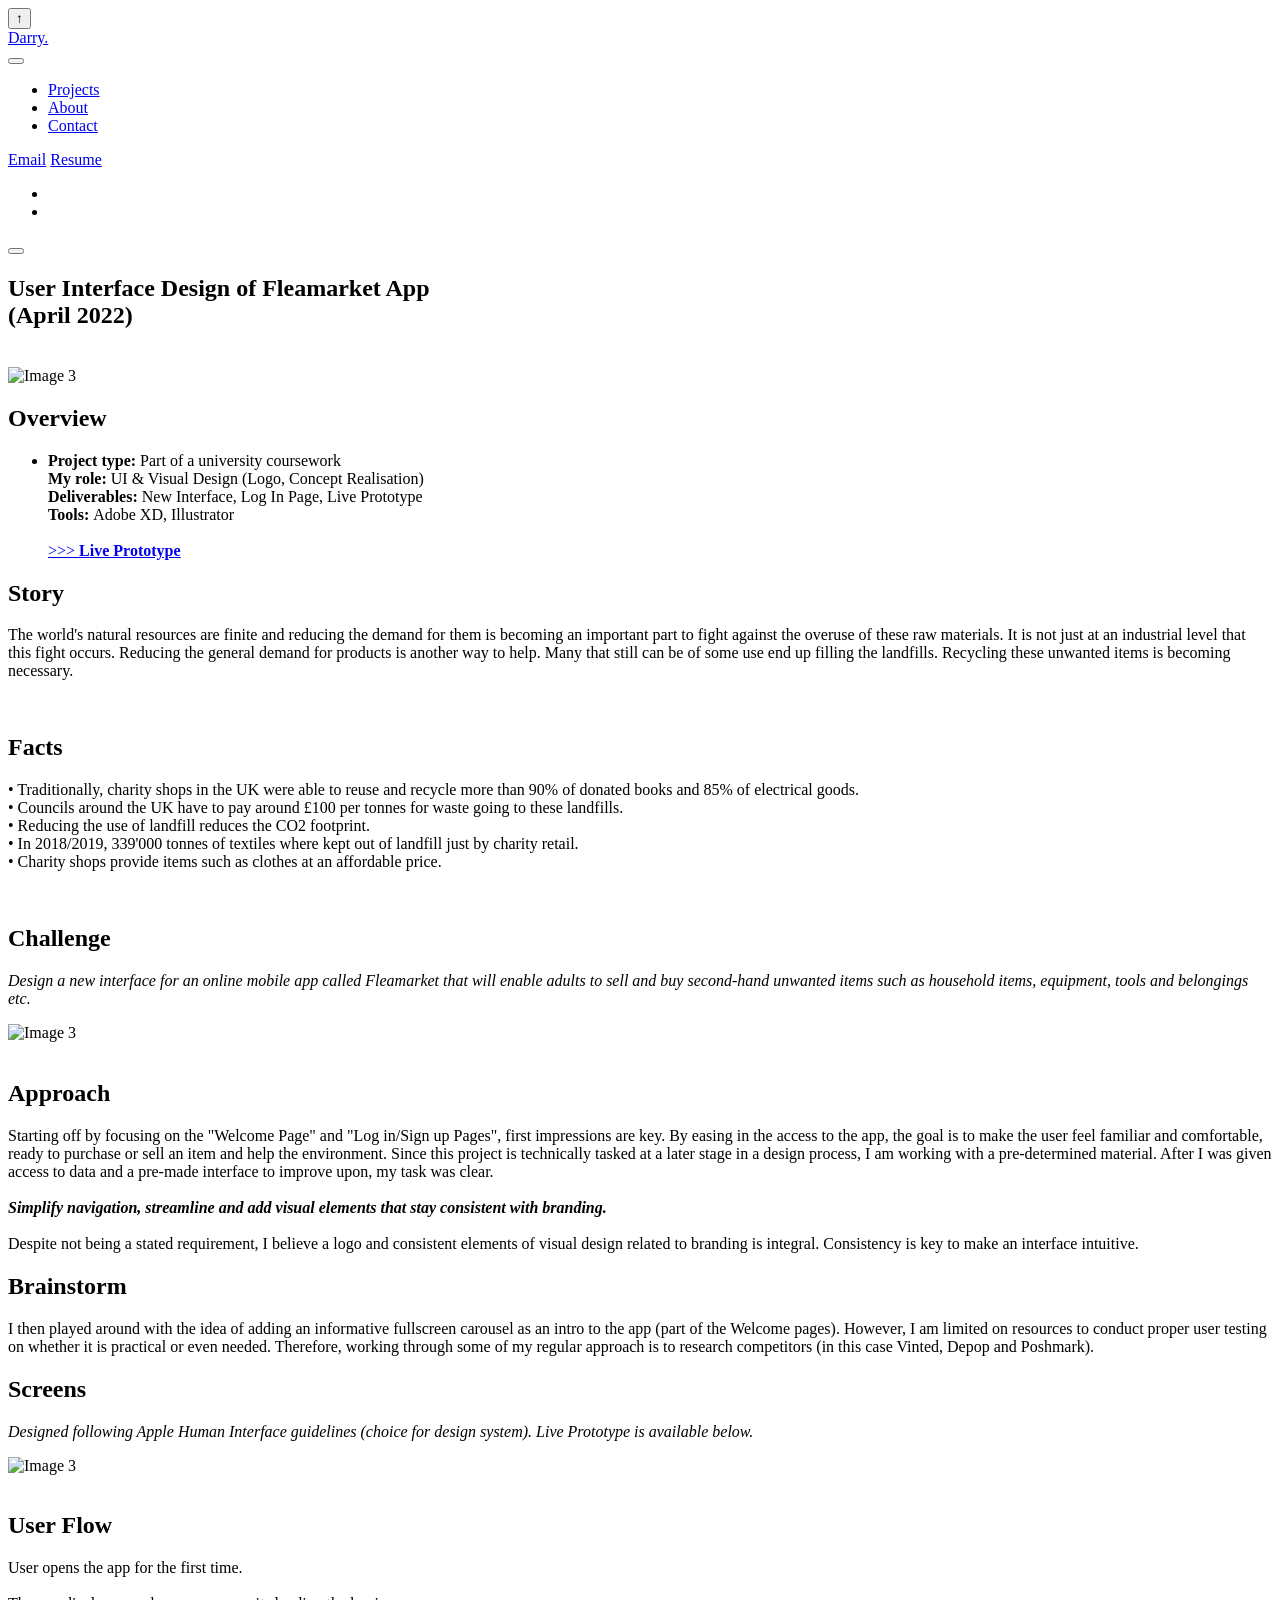
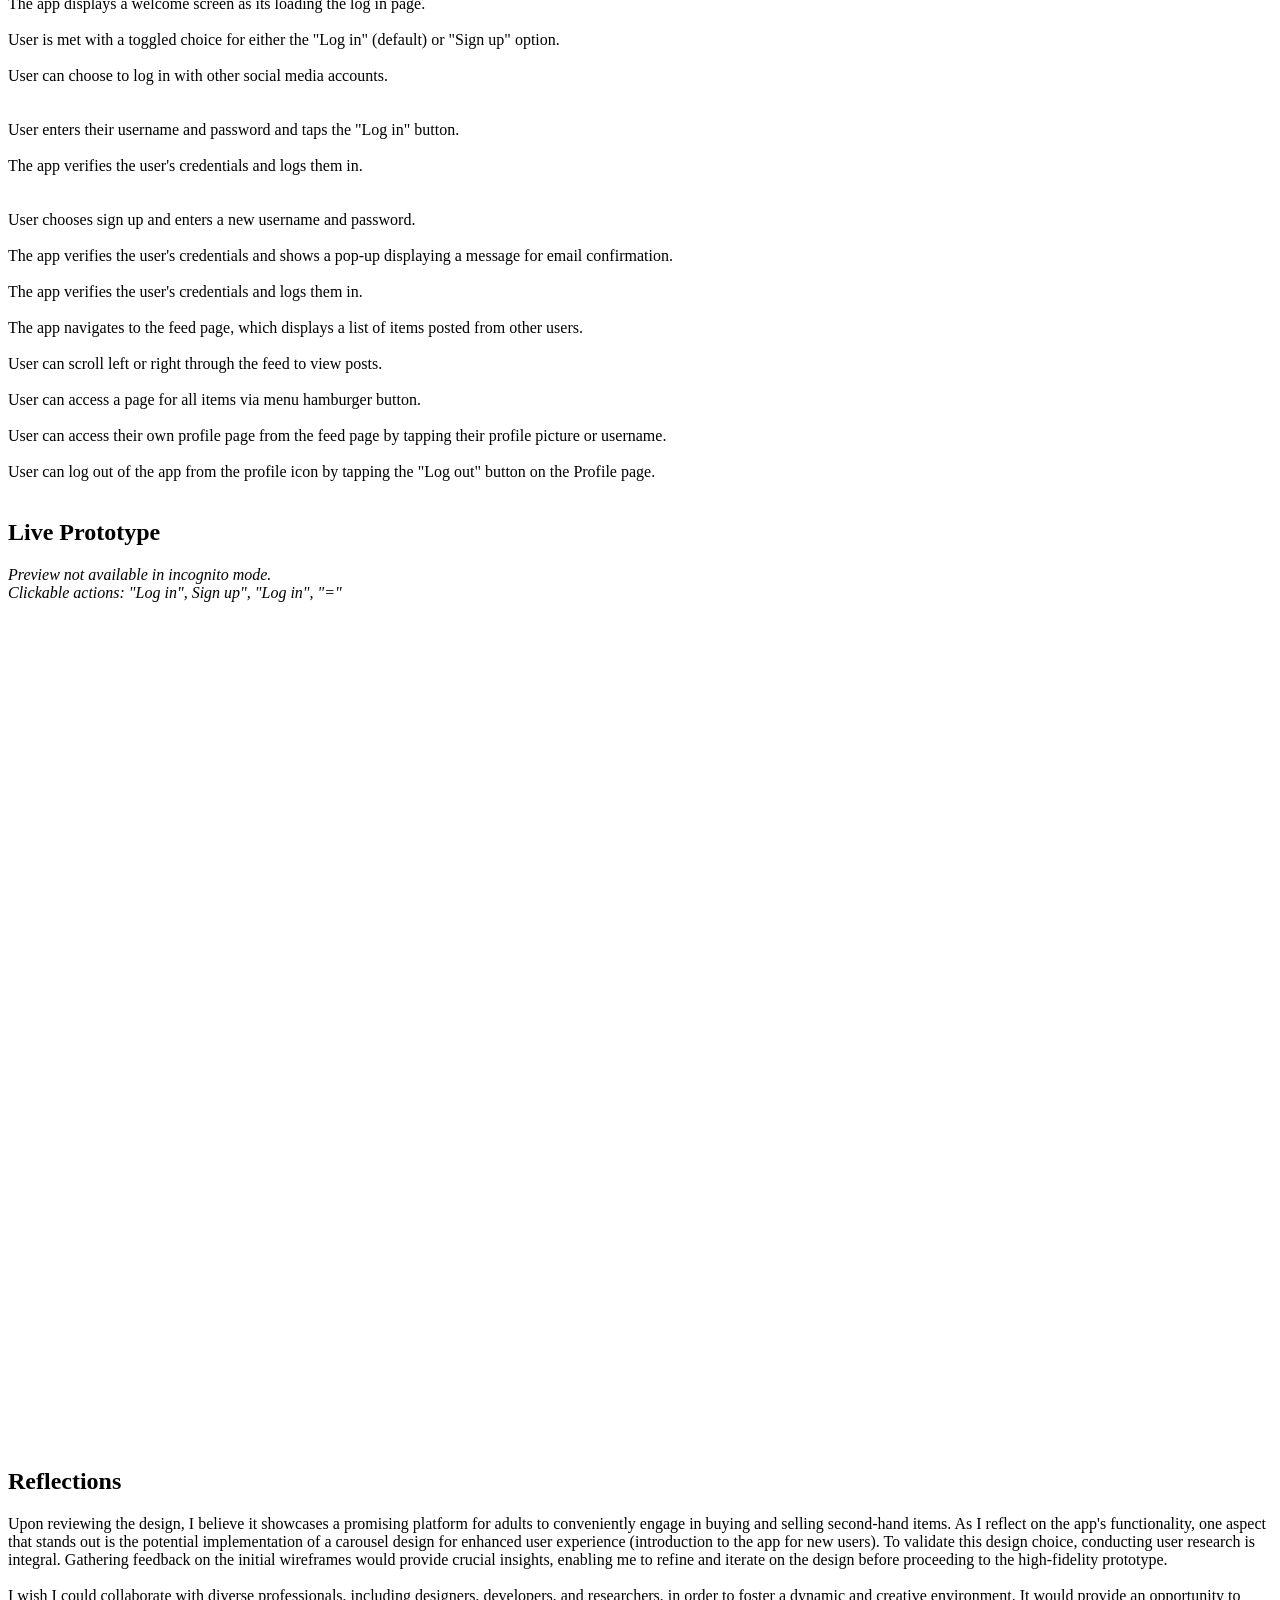
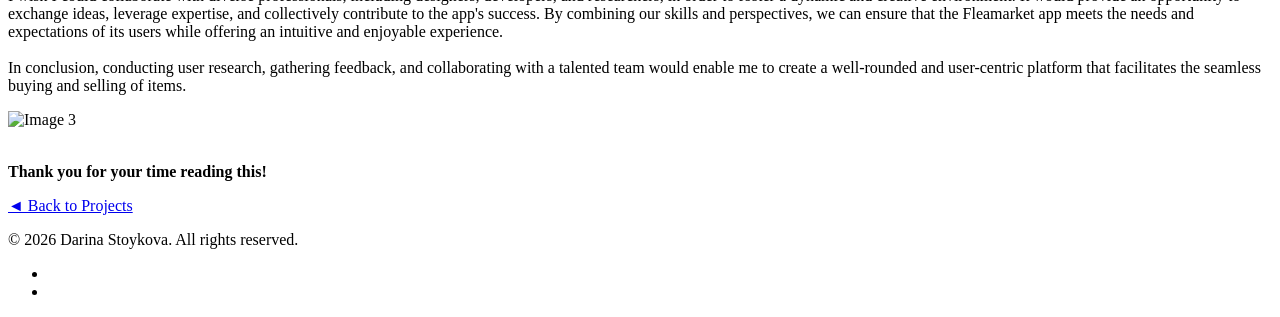
==== FleamarketApp.html @ 63b422dd "Got married" ====
<!DOCTYPE html>
<html lang="en">

<head>
  <meta charset="UTF-8">
  <meta http-equiv="X-UA-Compatible" content="IE=edge">
  <meta name="viewport" content="width=device-width, initial-scale=1.0">

  <!-- 
    - primary meta tags
  -->
  <title>Darina Stoykova</title>
  <meta name="title" content="Fleamarket App">
  <meta name="description" content="A look at how changing the interface of the platform, streamlining features and simplifying the experience makes it more intuitive.">

  <!-- 
    - favicon
  -->
  <link rel="shortcut icon" href="./favicon.svg" type="image/svg+xml">

  <!-- 
    - google font link
  -->
  <link rel="preconnect" href="https://fonts.googleapis.com">
  <link rel="preconnect" href="https://fonts.gstatic.com" crossorigin>
  <link href="https://fonts.googleapis.com/css2?family=Manrope:wght@500;700&display=swap" rel="stylesheet">

  <!-- 
    - custom css link
  -->
  <link rel="stylesheet" href="./assets/css/style.css">

  <!-- 
    - preload images
  -->
  <!-- <link rel="preload" as="image" href="./assets/images/hero-banner.jpg"> -->
  

  <!-- 
    - floating shapes 
  -->
  <button id="back-to-top-btn"> ↑ </button>

</head>

<body>

  <!-- 
    - #HEADER
  -->

  <header class="header" data-header>
    <div class="container">

     <a href="https://darinastoykova.github.io/" element class="logo"> Darry. </a> 
        <!-- <img src="./assets/images/...svg" width="64" height="24" alt="Darry home"> -->
      

      <nav class="navbar" data-navbar>

        <div class="navbar-top">
          <a href="#" class="logo">
            <!-- <img src="./assets/images/logo-light.svg" width="64" height="24" alt="Darry home"> -->
          </a>

          <button class="nav-close-btn" aria-label="close menu" data-nav-toggler>
            <ion-icon name="close-outline" aria-hidden="true"></ion-icon>
          </button>
        </div>

        <ul class="navbar-list">

          
          <li>
            <a href="https://darinastoykova.github.io/#portfolio" class="navbar-link">Projects</a>
          </li>
          <li>
            <a href="https://darinastoykova.github.io/#aboutme" class="navbar-link">About</a>
          </li>


          <!-- <li>
            <a href="#" class="navbar-link">Resume</a>
          </li> -->

		  <li>
            <a href="https://darinastoykova.github.io/#contact" class="navbar-link">Contact</a>
          </li>

        </ul>

        <div class="wrapper">
          <a href="mailto:dar.stoykova@gmail.com" class="social-link">Email</a>
          <!-- <a href="https://www.behance.net/darinastoykova" class="social-link">BeHance</a> -->
          <a href="https://drive.google.com/file/d/1v0yREYKoUTnfbpvc9J4edSrdMtQfuund/view?usp=share_link" target="_blank"  class="social-link">Resume</a>
        </div>

        <ul class="social-list">

          <li>
            <a href="https://www.behance.net/darinastoykova" class="social-link" target="_blank">
              <ion-icon name="logo-behance"></ion-icon>
            </a>
          </li>

          <li>
            <a href="https://www.linkedin.com/in/darinastoykova/" class="social-link" target="_blank">
              <ion-icon name="logo-linkedin"></ion-icon>
            </a>
          </li>

          <!-- <li>
            <a href="#" class="social-link">
              <ion-icon name="logo-dribbble"></ion-icon>
            </a>
          </li> -->

        </ul>

      </nav>

      <button class="nav-open-btn" aria-label="open menu" data-nav-toggler>
        <ion-icon name="menu-outline" aria-hidden="true"></ion-icon>
      </button>

      <div class="overlay" data-nav-toggler data-overlay></div>

    </div>
  </header>

<!-- 
    - #MAIN
  -->

  
  <section class="section hero" id="fleamarketapp">
     
      
    <div class="project-container">

      <div class="input-wrapper">

        <div data-reveal="left">
          <div class="hero-content">

            <h2 class="h2 hero-title" data-reveal="left" data-reveal-delay="0.1s" style="text-align: left;">
              User Interface Design of Fleamarket App <br> (April 2022)
            </h2>
            <br>
            <aside class="grid-list wrapper" data-reveal="left" style="display: flexbox;"> <img src="./assets/images/Fleamarket MockUp.png"alt="Image 3" width="100%" height="100%" />
            </aside>
           
          

          <p class="section-text" style="text-align: left;">
             <h2 data-reveal="left"> Overview </h2>
             <ul> 
              <li data-reveal="left" class="section-text" style="text-align: left;"> 
                
                <b>Project type: </b> Part of a university coursework <br> 
                <b> My role: </b> UI & Visual Design (Logo, Concept Realisation) <br> 
                <b> Deliverables: </b> New Interface, Log In Page, Live Prototype <br>
                <b> Tools: </b> Adobe XD, Illustrator <br> <br>

                <a href="#live-prototype" target="_self" > >>> <b> <u> Live Prototype </u> </b> </a>
                
          </p>
          </li>
          </ul>

          
        </div>

        <div data-reveal="right">
          <h1 data-reveal="right">Story</h1>
        <p class="section-text" data-reveal="left">
          The world's natural resources are finite and reducing the demand for them is becoming 
          an important part to fight against the overuse of these raw materials. It is not just at an industrial 
          level that this fight occurs. Reducing the general demand for products is another way to help. Many 
           that still can be of some use end up filling the landfills. Recycling these unwanted items 
          is becoming necessary.  
        </p>

         </div>

          <div data-reveal="right">
          <br>
          <h1 data-reveal="right">Facts</h1>
        <p class="section-text" data-reveal="left">
        
         • Traditionally, charity shops in the UK were able to reuse and recycle more than 90% 
         of donated books and 85% of electrical goods. <br>
         • Councils around the UK have to pay around £100 per tonnes for waste going to these 
         landfills.  <br>
         • Reducing the use of landfill reduces the CO2 footprint. <br>
         • In 2018/2019, 339'000 tonnes of textiles where kept out of landfill just by charity 
         retail. <br>
         • Charity shops provide items such as clothes at an affordable price. <br> 
         
        </p>

        </div> 

         <div data-reveal="right">
          <br>
          <h1 data-reveal="right">Challenge</h1>
        <p class="section-text" data-reveal="left">
         <i> Design a new interface for an online mobile app called Fleamarket that will enable adults to sell 
          and buy second-hand unwanted items such as household items, equipment, tools and belongings etc. </i> <br>
        </p>
        
         </div>
         
          <aside class="grid-list wrapper" data-reveal="right" style="display: flexbox;"> <img src="./assets/images/Design Stages 2.png"alt="Image 3" width="100%" height="100%" />
          </aside>

          <br>

         <div data-reveal="right">
          <h1 data-reveal="right">Approach</h1>
        <p class="section-text" data-reveal="left">
          Starting off by focusing on the "Welcome Page" and "Log in/Sign up Pages", first impressions are key. By easing in the access to the app, the goal is to make the user feel familiar and comfortable, 
          ready to purchase or sell an item and help the environment. Since this project is technically tasked at a later stage in a design process, I am working with a pre-determined material. After I was given access to data and a pre-made interface to improve upon, my task was clear. 

          <br> <br> <b> <i> Simplify navigation, streamline and add visual elements that stay consistent with branding. </i> </b> <br> <br>

          Despite not being a stated requirement, I believe a logo and consistent elements of visual design related to branding is integral. Consistency is key to make an interface intuitive.  <br> 
        
          


          
        </p>

        </div>

       

        <div data-reveal="right">
          <h1 data-reveal="right">Brainstorm</h1>
        <p class="section-text" data-reveal="left">
          I then played around with the idea of adding an informative fullscreen carousel as an intro to the app (part of the Welcome pages). However, I am limited on resources to conduct proper user testing on whether
          it is practical or even needed. Therefore, working through some of my regular approach is to research competitors (in this case Vinted, Depop and Poshmark). <br>  </p>

          
          

          <h1 data-reveal="right">Screens</h1>
          
          <p class="section-text" data-reveal="left"> <i> Designed following Apple Human Interface guidelines (choice for design system). Live Prototype is available below.</i>
        </p>
        <aside class="grid-list wrapper" data-reveal="left" style="display: flexbox;"> <img src="./assets/images/Screens Flow.png"alt="Image 3" width="100%" height="100%" />
        </aside>
      
<br>
         </div>

        <div data-reveal="right">
          <h1 data-reveal="right">User Flow</h1>
        <p class="section-text" data-reveal="left">
          User opens the app for the first time. <br> <br>

The app displays a welcome screen as its loading the log in page. <br> <br>

User is met with a toggled choice for either the "Log in" (default) or "Sign up" option. <br> <br>

User can choose to log in with other social media accounts. <br> <br> <br> 

User enters their username and password and taps the "Log in" button. <br> <br>

The app verifies the user's credentials and logs them in. <br> <br> <br>

User chooses sign up and enters a new username and password. <br> <br>

The app verifies the user's credentials and shows a pop-up displaying a message for email confirmation. <br> <br>

The app verifies the user's credentials and logs them in. <br> <br>

The app navigates to the feed page, which displays a list of items posted from other users. <br> <br>

User can scroll left or right through the feed to view posts. <br> <br>

User can access a page for all items via menu hamburger button. <br> <br>

User can access their own profile page from the feed page by tapping their profile picture or username. <br> <br>

User can log out of the app from the profile icon by tapping the "Log out" button on the Profile page. <br> <br>

        </p>
        
      

         </div>


         <div data-reveal="right">
          <h1 data-reveal="right" id="live-prototype">Live Prototype</h1>
          <p class="section-text" data-reveal="left">
            <i> Preview not available in incognito mode. </i> <br>
            <i> Clickable actions: "Log in", Sign up", "Log in", "=" </i>
          </p>
          <div class="grid-list wrapper" style="position: relative; display: flex;">
          <iframe width="375" height="812" src="https://xd.adobe.com/embed/7ce6ca80-2eee-4e65-8751-926fcdef35ec-29b5/?fullscreen&hints=off" frameborder="0" allowfullscreen></iframe>
                     </div>
         </div>
         <br>
         <div data-reveal="right">
          <h1 data-reveal="right">Reflections</h1>
        <p class="section-text" data-reveal="left">
          Upon reviewing the design, I believe it showcases a promising platform for adults to conveniently engage in buying and selling second-hand items. 
          As I reflect on the app's functionality, one aspect that stands out is the potential implementation of a carousel design for enhanced user experience (introduction to the app for new users). 
          To validate this design choice, conducting user research is integral. Gathering feedback on the initial wireframes would provide crucial insights, 
          enabling me to refine and iterate on the design before proceeding to the high-fidelity prototype. <br> <br> 
          
          I wish I could collaborate with diverse professionals, including designers, developers, and researchers, in order to foster a dynamic and creative environment. It would provide an opportunity to exchange ideas, 
          leverage expertise, and collectively contribute to the app's success. By combining our skills and perspectives, we can ensure that the Fleamarket app meets 
          the needs and expectations of its users while offering an intuitive and enjoyable experience.  <br> <br> 
          
          In conclusion, conducting user research, gathering feedback, 
          and collaborating with a talented team would enable me to create a well-rounded and user-centric platform that facilitates the seamless buying and selling of items. <br>  </p>

          <aside class="grid-list wrapper" data-reveal="left" style="display: flexbox;"> <img src="./assets/images/BeforeandAfter.png"alt="Image 3" width="100%" height="100%" />
          </aside>
          <br>

          <p class="section-text" data-reveal="left"> <b> Thank you for your time reading this! </b> </p>
            <div class="btn-wrapper" data-reveal="bottom" data-reveal-delay="0.25s">
            
            
              <a href="https://darinastoykova.github.io/#portfolio" class="btn btn-secondary" target="_self"> ◄  Back to Projects </a>
              
            </div>


        

         </div>







         

      
      </div>
      </div>

      
    </section>

  <!-- 
    - #FOOTER
  -->

  <footer class="footer">
    <div class="container">

      <p class="copyright">
        © 2026 Darina Stoykova. All rights reserved.
      </p>
   
      <ul class="social-list">

        <li>
          <a href="https://www.behance.net/darinastoykova" class="social-link" target="_blank">
            <ion-icon name="logo-behance"></ion-icon>
          </a>
        </li>

        <li>
          <a href="https://www.linkedin.com/in/darinastoykova/" class="social-link" target="_blank">
            <ion-icon name="logo-linkedin"></ion-icon>
          </a>
        </li>

        <!-- <li>
          <a href="#" class="social-link">
            <ion-icon name="logo-dribbble"></ion-icon>
          </a>
        </li> -->

      </ul>

    </div>
  </footer>

  <!-- 
    - ionicon link
  -->
  <script type="module" src="https://unpkg.com/ionicons@5.5.2/dist/ionicons/ionicons.esm.js"></script>
  <script nomodule src="https://unpkg.com/ionicons@5.5.2/dist/ionicons/ionicons.js"></script>
  <!-- <script src="https://ajax.googleapis.com/ajax/libs/jquery/3.6.3/jquery.min.js"></script> -->

  <!-- 
    - custom js link
  -->
  <script src="./assets/js/script.js"></script>
  <!-- <script src="./assets/js/shape.js"></script> -->



</body>


</html>
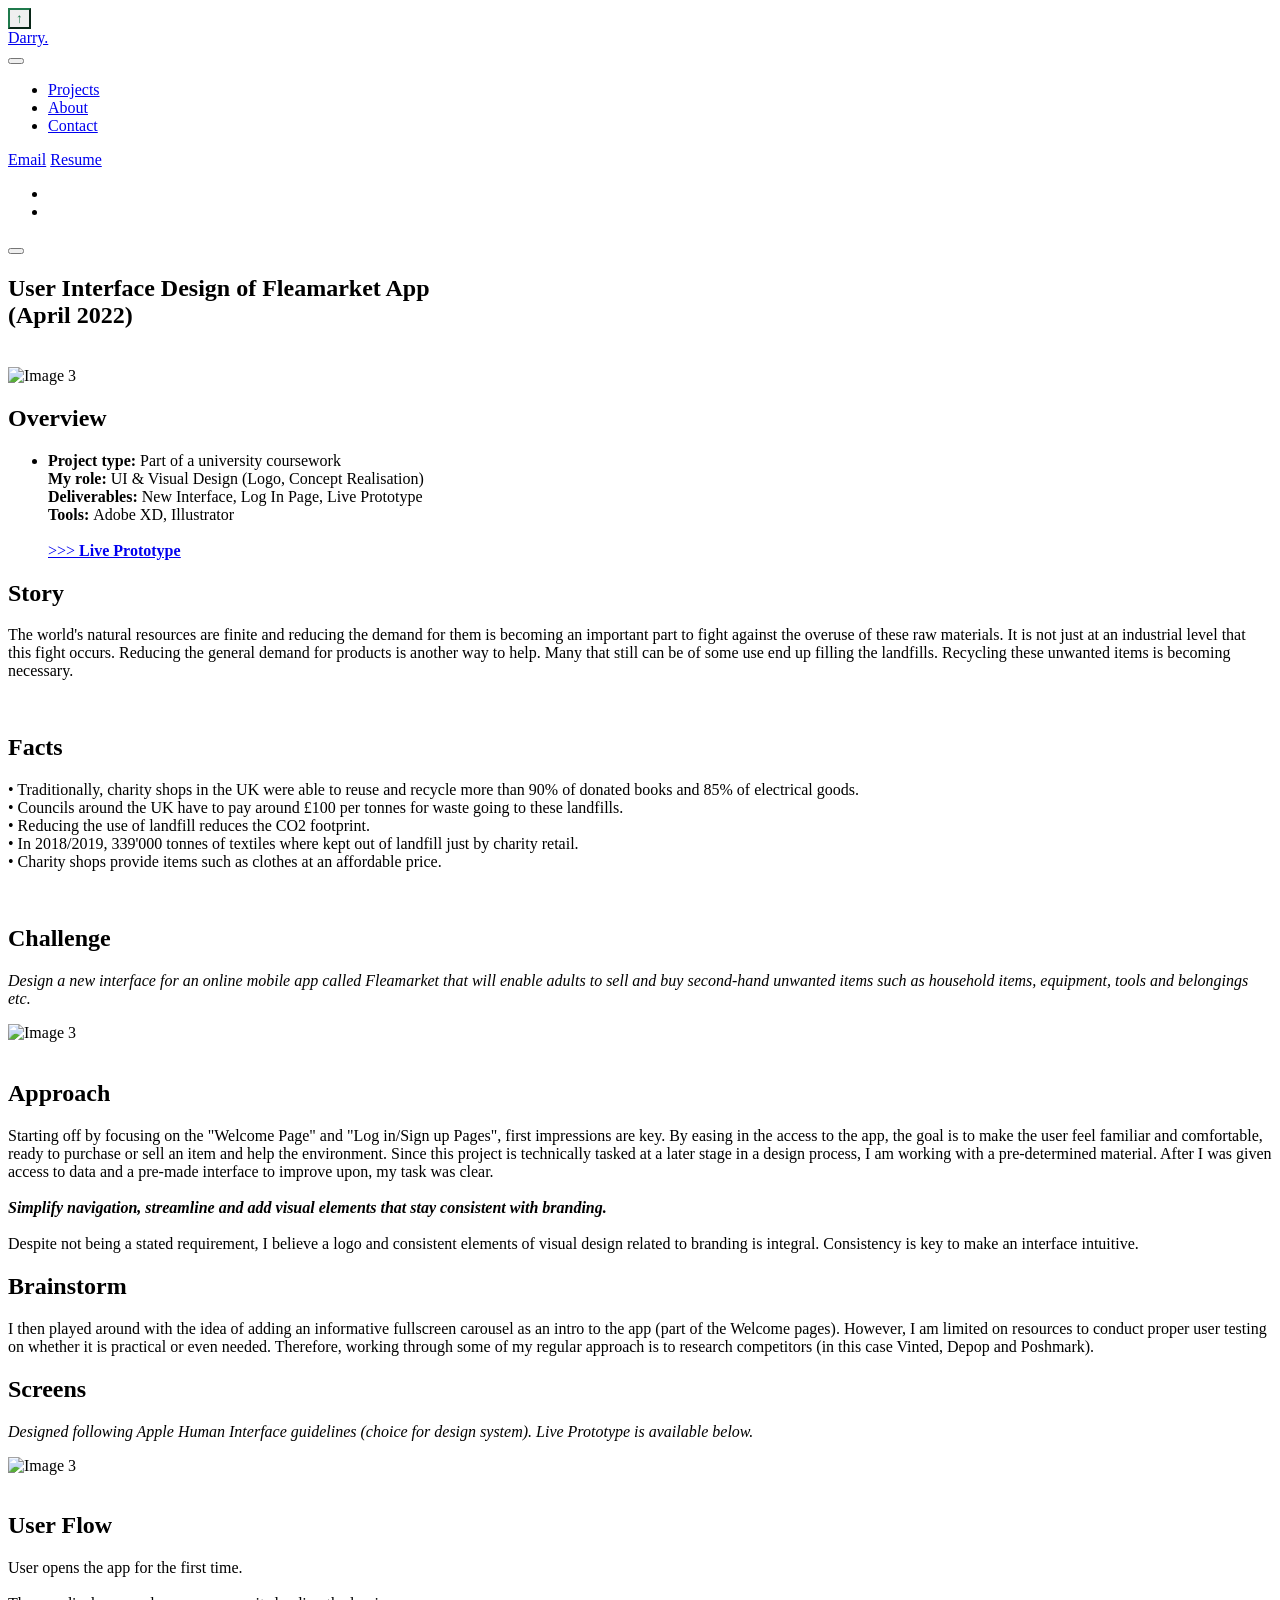
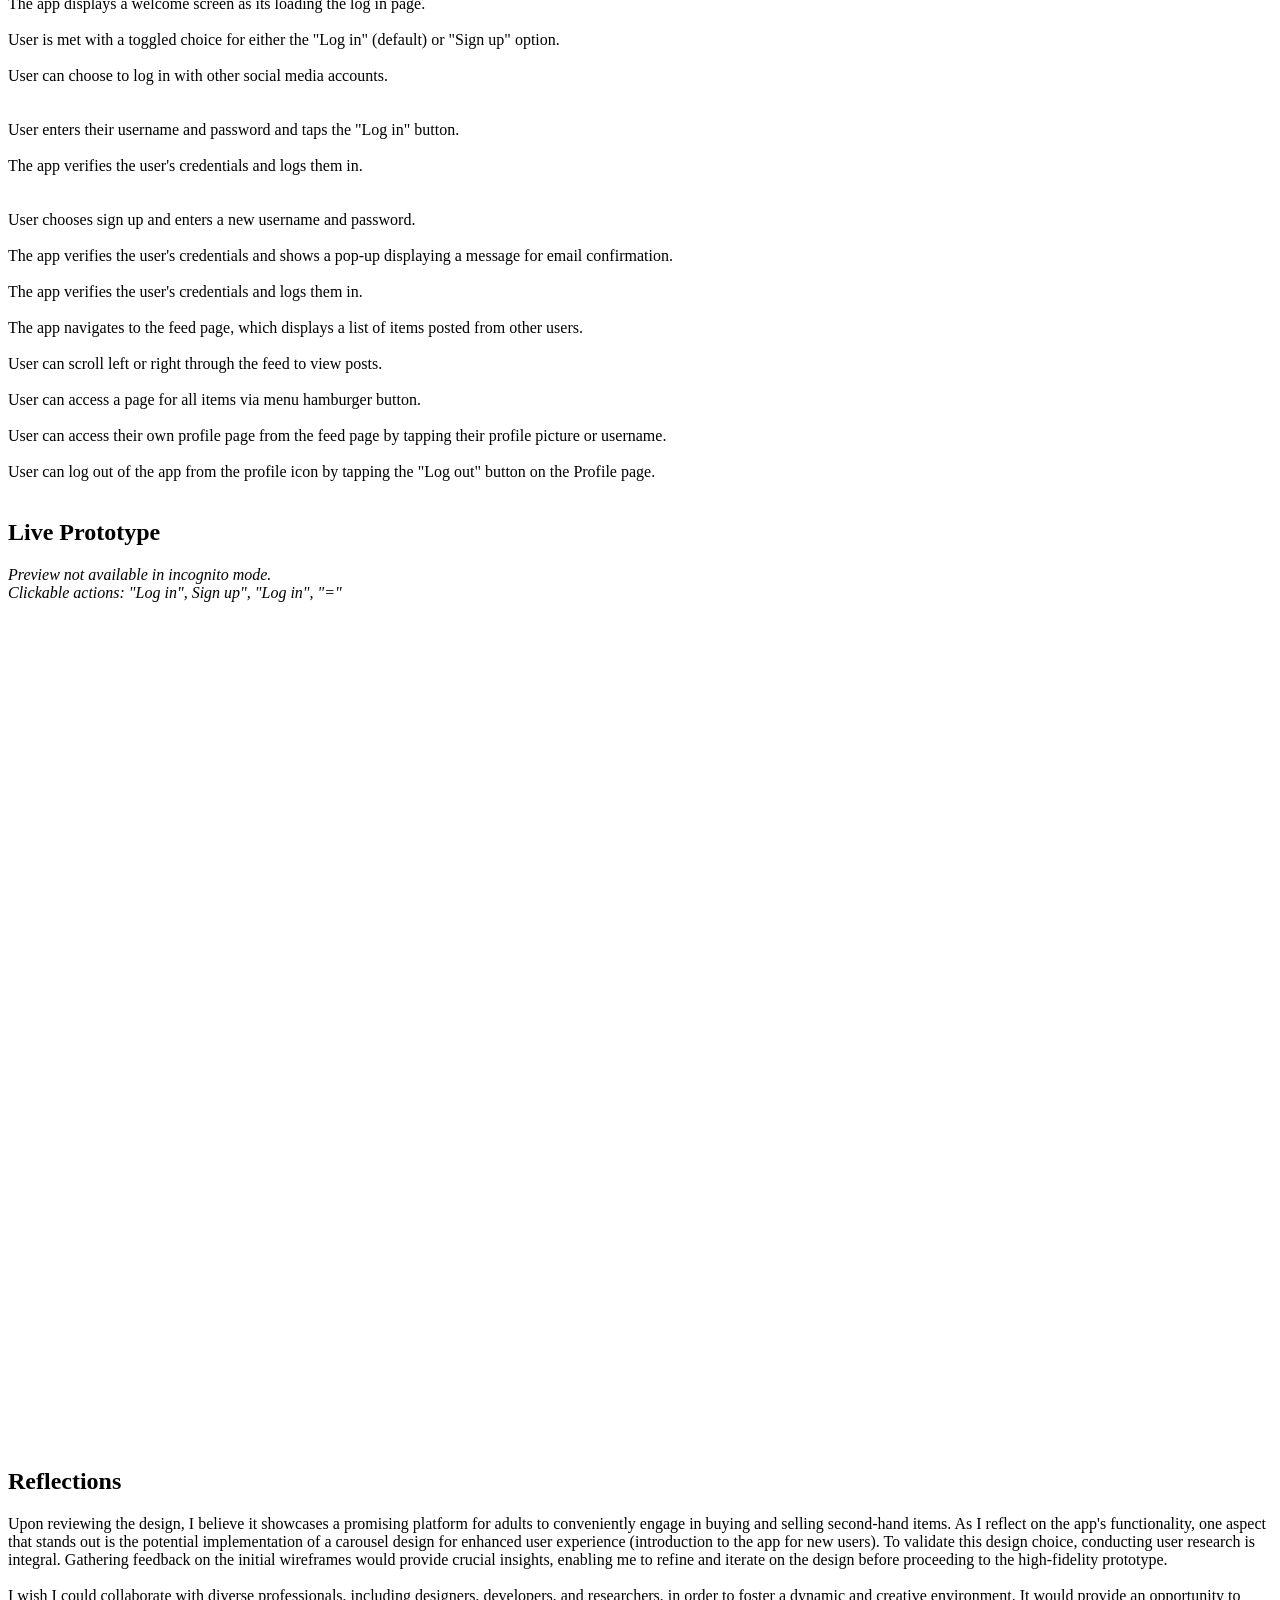
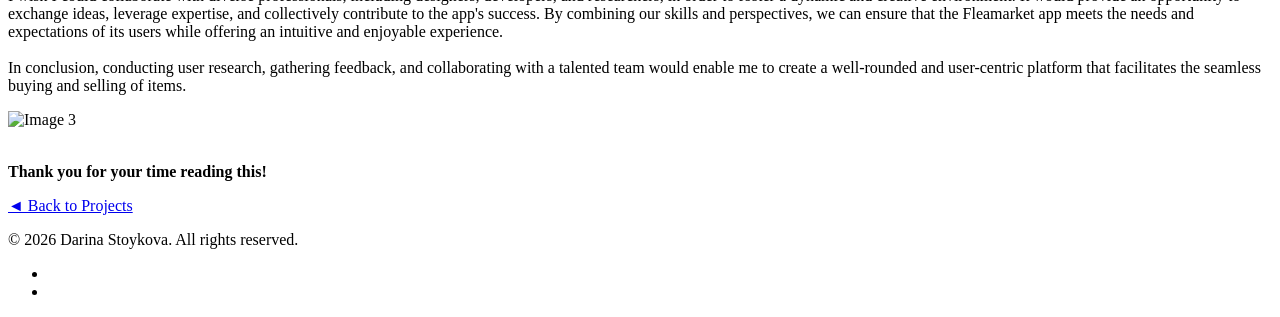
==== commit b415584d: "Colour changes in css" ====
--- a/FleamarketApp.html
+++ b/FleamarketApp.html
@@ -29,6 +29,7 @@
     - custom css link
   -->
   <link rel="stylesheet" href="./assets/css/style.css">
+  <link rel="stylesheet" href="./assets/css/theme.css">
 
   <!-- 
     - preload images
--- a/assets/css/theme.css
+++ b/assets/css/theme.css
@@ -0,0 +1,91 @@
+/* =====================================================
+   Darry. colour refresh (prototype)
+   Load AFTER style.css and shape.css. Only colours change.
+   Palette: forest green primary, sage support,
+   warm apricot complement, warm paper neutrals.
+   ===================================================== */
+:root {
+  --white: hsla(0, 0%, 100%, 1);
+  --cultured: #F6F4EE;               /* hero background: warm paper   */
+  --snow: #EEF5F0;                   /* contact card: sage tint       */
+  --manatee: #8A968F;                /* placeholders                  */
+  --black-coral: #4E5D55;            /* body text: green-grey         */
+  --cadet-blue-crayola_a20: hsla(146, 22%, 60%, 0.22);
+  --cinnamon-satin: #1F7A4C;         /* primary: forest green         */
+  --raisin-black: #14211A;           /* mobile nav, dark surfaces     */
+  --raisin-black_a6: hsla(148, 24%, 10%, 0.06);
+  --gunmetal: #23332B;
+  --charcoal: #1B2B23;               /* headings                      */
+  --shadow-1: 0 0 20px hsla(148, 24%, 10%, 0.05);
+  --shadow-2: 0 4px 28px hsla(148, 24%, 10%, 0.07);
+}
+::selection { background: #CFE4D6; color: #1B2B23; }
+.btn-primary:is(:hover, :focus-visible) { background-color: #17603B; border-color: #17603B; }
+:focus-visible { outline: 2px solid #1F7A4C; outline-offset: 3px; }
+
+#back-to-top-btn { color: #1F7A4C; border-color: #1F7A4C; }
+#back-to-top-btn:hover, #back-to-top-btn:focus { background-color: #1F7A4C; color: #fff; }
+
+/* project cards: sage / apricot / heather / mist, hues spread around the wheel at equal lightness
+   (replace the inline styles in index.html with these values) */
+.project-card-1 { background-color: #F6F4EE !important; }
+.project-card-1 .card-tag, .project-card-1 .btn-text { color: #87684F !important; }
+.project-card-2 { background-color: #EEF5F0 !important; }   /* sage tint */
+.project-card-2 .card-tag, .project-card-2 .btn-text { color: #1F7A4C !important; }   /* forest green */
+.project-card-4 { background-color: #EDF2F3 !important; }
+.project-card-4 .card-tag, .project-card-4 .btn-text { color: #2F5D6C !important; }
+.project-card-3 { background-color: #F3F0F7 !important; }
+.project-card-3 .card-tag, .project-card-3 .btn-text { color: #61497A !important; }
+
+/* floating confetti, remapped from shape.css */
+.shape-container--1 .random-shape:after { color: #E8E1CC; }
+.shape-container--2 .random-shape:after { color: #1F7A4C; }
+.shape-container--3 .random-shape:after { color: #A9CDB5; }
+.shape-container--4 .random-shape:after { color: #A9CDB5; }
+.shape-container--5 .random-shape:after { color: #1F7A4C; }
+.shape-container--6 .random-shape:after { color: #E2BC55; }
+.shape-container--7 .random-shape:after { color: #E2BC55; }
+.shape-container--8 .random-shape:after { color: #E2BC55; }
+.shape-container--9 .random-shape:after { color: #A9CDB5; }
+.shape-container--10 .random-shape:after { color: #E9A178; }
+.shape-container--11 .random-shape:after { color: #E9A178; }
+.shape-container--12 .random-shape:after { color: #1F7A4C; }
+.shape-container--13 .random-shape:after { color: #A9CDB5; }
+.shape-container--14 .random-shape:after { color: #1F7A4C; }
+.shape-container--15 .random-shape:after { color: #1F7A4C; }
+.shape-container--16 .random-shape:after { color: #1F7A4C; }
+.shape-container--17 .random-shape:after { color: #E8E1CC; }
+.shape-container--18 .random-shape:after { color: #A9CDB5; }
+.shape-container--19 .random-shape:after { color: #E8E1CC; }
+.shape-container--20 .random-shape:after { color: #E8E1CC; }
+.shape-container--21 .random-shape:after { color: #E8E1CC; }
+.shape-container--22 .random-shape:after { color: #1F7A4C; }
+.shape-container--23 .random-shape:after { color: #E9A178; }
+.shape-container--24 .random-shape:after { color: #E9A178; }
+.shape-container--25 .random-shape:after { color: #E9A178; }
+.shape-container--26 .random-shape:after { color: #E2BC55; }
+.shape-container--27 .random-shape:after { color: #1F7A4C; }
+.shape-container--28 .random-shape:after { color: #E8E1CC; }
+.shape-container--29 .random-shape:after { color: #E2BC55; }
+.shape-container--30 .random-shape:after { color: #1F7A4C; }
+.shape-container--31 .random-shape:after { color: #E2BC55; }
+.shape-container--32 .random-shape:after { color: #E8E1CC; }
+.shape-container--33 .random-shape:after { color: #E9A178; }
+.shape-container--34 .random-shape:after { color: #A9CDB5; }
+.shape-container--35 .random-shape:after { color: #E8E1CC; }
+.shape-container--36 .random-shape:after { color: #A9CDB5; }
+.shape-container--37 .random-shape:after { color: #A9CDB5; }
+.shape-container--38 .random-shape:after { color: #E9A178; }
+.shape-container--39 .random-shape:after { color: #E9A178; }
+.shape-container--40 .random-shape:after { color: #E8E1CC; }
+.shape-container--41 .random-shape:after { color: #1F7A4C; }
+.shape-container--42 .random-shape:after { color: #E2BC55; }
+.shape-container--43 .random-shape:after { color: #E2BC55; }
+.shape-container--44 .random-shape:after { color: #A9CDB5; }
+.shape-container--45 .random-shape:after { color: #E9A178; }
+.shape-container--46 .random-shape:after { color: #1F7A4C; }
+.shape-container--47 .random-shape:after { color: #E8E1CC; }
+.shape-container--48 .random-shape:after { color: #1F7A4C; }
+.shape-container--49 .random-shape:after { color: #A9CDB5; }
+.shape-container--50 .random-shape:after { color: #E9A178; }
+.project-card { box-shadow: 0 6px 24px -6px hsla(148, 24%, 10%, 0.10), 0 2px 6px hsla(148, 24%, 10%, 0.04) !important; }
